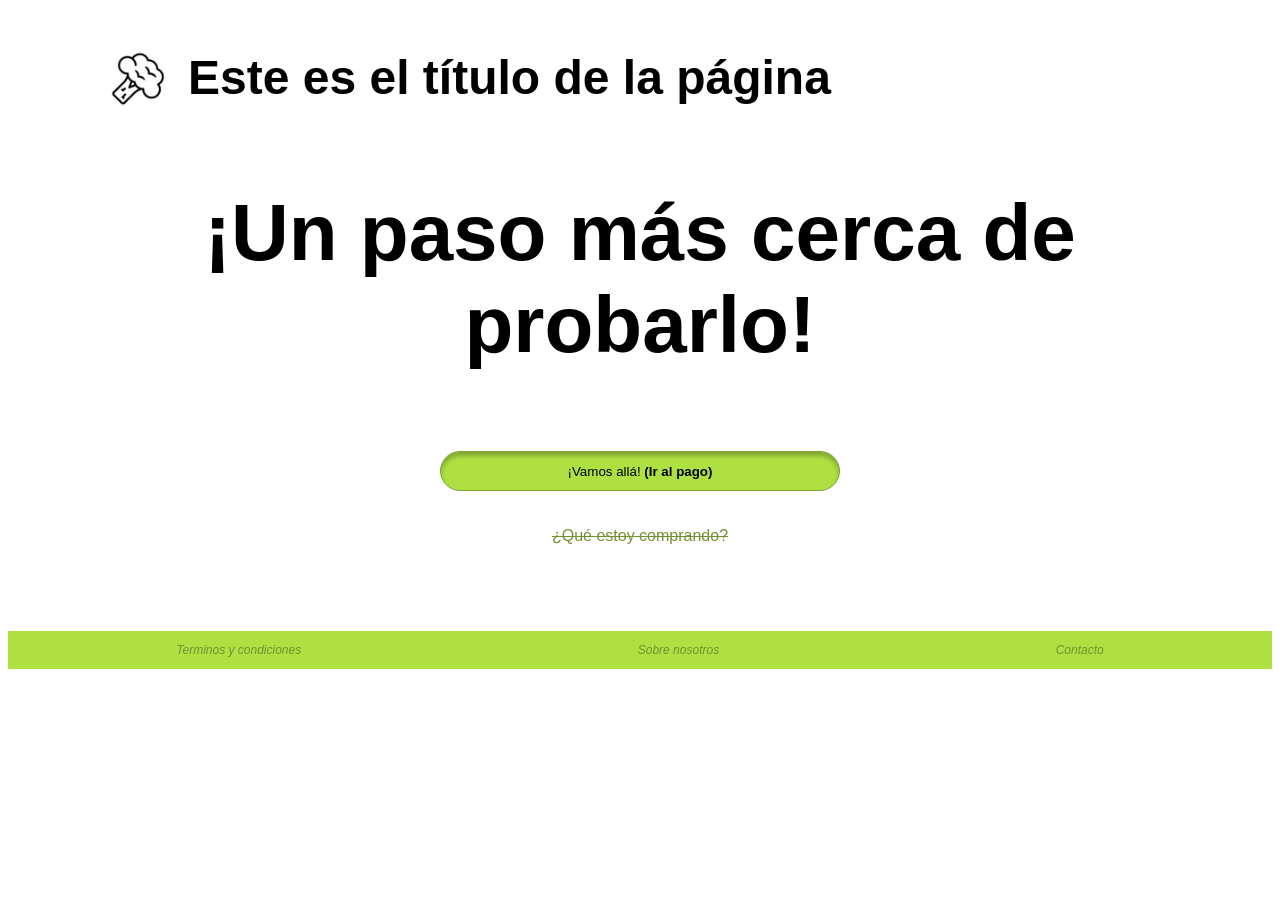
==== src/index.html @ e05ca709 "Nuevo maskify" ====
<!DOCTYPE html>
<html>
  <head>
    <meta charset="utf-8">
    <title>Tarjeta de crédito válida</title>
    <link rel="stylesheet" href="style.css" />
  </head>
  <body>
    <header id="brand">
      <!--aqui va el logo y el título-->
      <img id="img" src="broco.jpg">
      <h1 id="myBrand">Este es el título de la página</h1>
    </header>
    <main>
      <section id="ready">
        <!--para contener los inputs de texto y los cambios de texto en varios <div>-->
          <h2 id="firstStep">¡Un paso más cerca de <br>probarlo!</h2>
          <!--<button id="return" class="i">Aún no estoy listo...<b> (Continuar comprando)</b></button>-->
          <button id="go" class="i">¡Vamos allá!<b> (Ir al pago)</b></button>
          <p><a href="#" class="duda">¿Qué estoy comprando?</a></p>
      </section>
      <form id="cardVerification">
        <h2 id="datos">Ingresa tus datos</h2>
        <input type="text" id="name" class=" name" name="user" placeholder="Nombre del titular" required>
        <input type="text" id="card" class="card" name="card" placeholder="Número de tarjeta" value="" required>
        <input type="text" id="cvv" class="cvv" name="cvv" placeholder="CVV" required>
        <input type="month" id="expired" class="expired" name="expired" placeholder="Fecha de vencimiento" min="2022-05" max="2030-12" required>
        
        <input type="submit" id="verificar" class="verificar" value="Verificar">
        
      </form>
    </main>
    
    <footer>
      <!--pie de página. generalmente terminos y condiciones-->
      <p class="ifoot">Terminos y condiciones</p>
      <p class="ifoot">Sobre nosotros</p>
      <p class="ifoot">Contacto</p>
    </footer>
    <script src="index.js" type="module"></script>
  </body>
</html>
---- src/style.css ----
html{
    margin: 0;
    padding: 0;
    box-sizing: border-box;
    font-family: Arial, Helvetica, sans-serif;
}


#brand{
    font-size: 24px;
    /*filter: blur(2px);*/
    margin-top: 50px;
    margin-left: 100px;
}


#img{
    float: left;
    height: 60px;
    margin-right: 20px;
}

#ready{
    display: flex;
    flex-direction: column;
    align-items: center;
    align-content: center;
    padding: 50px;
    padding-top: 20px;
    padding-bottom: 70px;
}

#ready h2{
    font-size: 80px;
    text-align: center;
    margin-top: 30px;
    margin-bottom: 60px;
}

#return, #go, #verificar{
    background-color: #ADE040;
    border: 1px solid #80A337;
    border-radius: 40px;
    box-shadow: inset 0px 4px 4px rgba(0, 0, 0, 0.25);
    height: 40px;
}

.i{
    width: 400px;
    margin: 20px;
}

.duda{
    color: #739134;
    text-decoration-line: line-through;
}

#cardVerification{
    margin-left: 50px;
    padding: 50px;
    padding-bottom: 80px;
    display: none;
}

#cardVerification h2{
    font-size: 60px;
    margin-top: 0px;
    margin-bottom: 35px;
}

#name, #card, #cvv, #expired {
    background-color: #FAF9F9;
    color: gray;
    font-style: italic;
    border: 1px solid #A3A3A3;
    border-radius: 40px;
    height: 20px;
    margin-bottom: 15px;
    padding: 15px;
}
.name,.card{
    width: 500px;
    display: block;
}

.cvv,.expired{
    width: 248px;
}

.verificar{
    display: block;
    width: 200px;
    margin-top: 20px;
}

footer{
    display: flex;
    justify-content: space-around;
    align-items: baseline;
    font-style: italic;
    color: #739134;
    font-size: 12px;
    background-color: #ADE040;
}
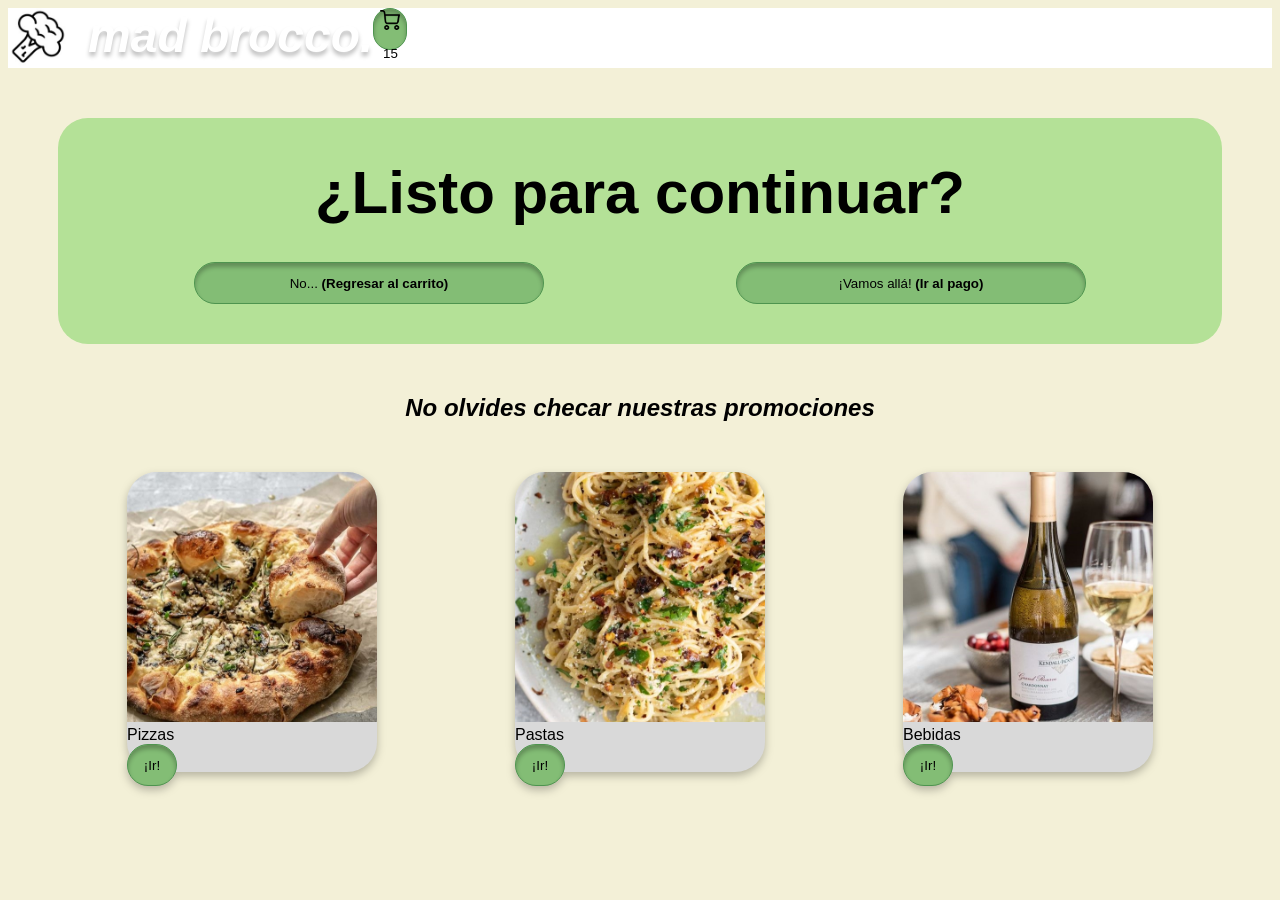
==== commit f42c372c: "Nuevo diseño" ====
--- a/src/index.html
+++ b/src/index.html
@@ -2,40 +2,61 @@
 <html>
   <head>
     <meta charset="utf-8">
-    <title>Tarjeta de crédito válida</title>
+    <title>mad brocco.</title>
     <link rel="stylesheet" href="style.css" />
   </head>
   <body>
-    <header id="brand">
-      <!--aqui va el logo y el título-->
-      <img id="img" src="broco.jpg">
-      <h1 id="myBrand">Este es el título de la página</h1>
+    <header>
+      <section id="brand">
+        <img id="brandImg" src="img\broco.jpg">
+        <h1 id="myBrand">mad brocco.</h1>
+        <button class="myShoppingCart">
+          <img id="bag" src="img\carrito.png">
+          <p id="myBag">15</p>
+        </button>
+      </section>
     </header>
     <main>
       <section id="ready">
-        <!--para contener los inputs de texto y los cambios de texto en varios <div>-->
-          <h2 id="firstStep">¡Un paso más cerca de <br>probarlo!</h2>
-          <!--<button id="return" class="i">Aún no estoy listo...<b> (Continuar comprando)</b></button>-->
-          <button id="go" class="i">¡Vamos allá!<b> (Ir al pago)</b></button>
-          <p><a href="#" class="duda">¿Qué estoy comprando?</a></p>
+         <article id="message">
+          <h2 id="readyMessage">¿Listo para continuar?</h2>
+          <div id="buttons">
+            <button id="return" class="messageButton">No...<b> (Regresar al carrito)</b></button>
+            <button id="goPay" class="messageButton">¡Vamos allá!<b> (Ir al pago)</b></button>
+          </div>
+         </article>  
+        <p id="promoMessage">No olvides checar nuestras promociones</p>
+         <article id="advertising">
+          <figure id="promo"> 
+          <img class="promoImg" src="img\pizza.jpg">
+          <p class="promoName"> Pizzas </p>
+          <button id="go" class="go"> ¡Ir! </button> 
+          </figure>
+          <figure id="promo">
+            <img class="promoImg" src="img\summer pasta.jpg">
+            <p class="promoName"> Pastas </p>
+            <button id="go" class="go"> ¡Ir! </button>
+          </figure>
+          <figure id="promo">
+            <img class="promoImg" src="img\wine.jpg">
+            <p class="promoName"> Bebidas </p>
+            <button id="go" class="go"> ¡Ir! </button>
+          </figure>
+         </article>
       </section>
       <form id="cardVerification">
+        <img id="exit" src="img\equis.png">
         <h2 id="datos">Ingresa tus datos</h2>
         <input type="text" id="name" class=" name" name="user" placeholder="Nombre del titular" required>
         <input type="text" id="card" class="card" name="card" placeholder="Número de tarjeta" value="" required>
         <input type="text" id="cvv" class="cvv" name="cvv" placeholder="CVV" required>
         <input type="month" id="expired" class="expired" name="expired" placeholder="Fecha de vencimiento" min="2022-05" max="2030-12" required>
-        
         <input type="submit" id="verificar" class="verificar" value="Verificar">
-        
       </form>
     </main>
     
     <footer>
-      <!--pie de página. generalmente terminos y condiciones-->
-      <p class="ifoot">Terminos y condiciones</p>
-      <p class="ifoot">Sobre nosotros</p>
-      <p class="ifoot">Contacto</p>
+      
     </footer>
     <script src="index.js" type="module"></script>
   </body>
--- a/src/style.css
+++ b/src/style.css
@@ -1,65 +1,121 @@
 html{
     margin: 0;
     padding: 0;
-    box-sizing: border-box;
     font-family: Arial, Helvetica, sans-serif;
+    background-color: #F3F0D7;
 }
 
-
 #brand{
-    font-size: 24px;
-    /*filter: blur(2px);*/
-    margin-top: 50px;
-    margin-left: 100px;
+    display: flex;
+    flex-direction: row;
+    background-color: #FFFFFF;
+    margin: 0;
 }
 
+#myBrand{
+    margin-top: 0px;
+    margin-bottom: 0px;
+    font-size: 48px;
+    font-style: italic;
+    color: #FFFFFF;
+    text-shadow: 0px 4px 4px rgba(0, 0, 0, 0.25);
+}
 
-#img{
+#brandImg{
     float: left;
     height: 60px;
     margin-right: 20px;
 }
 
-#ready{
-    display: flex;
-    flex-direction: column;
-    align-items: center;
-    align-content: center;
-    padding: 50px;
-    padding-top: 20px;
-    padding-bottom: 70px;
+.myShoppingBag{
+    height: 25px;
 }
 
-#ready h2{
-    font-size: 80px;
-    text-align: center;
-    margin-top: 30px;
-    margin-bottom: 60px;
+#bag{
+    width: 20px;
+    height: 20px;
 }
 
-#return, #go, #verificar{
-    background-color: #ADE040;
-    border: 1px solid #80A337;
-    border-radius: 40px;
-    box-shadow: inset 0px 4px 4px rgba(0, 0, 0, 0.25);
-    height: 40px;
+#message{
+    background-color: #B4E197;
+    border-radius: 30px;
+    padding: 40px;
+    margin: 50px;
 }
 
-.i{
-    width: 400px;
-    margin: 20px;
+#readyMessage{
+    font-size: 60px;
+    text-align: center;
+    margin: 0;
 }
 
-.duda{
-    color: #739134;
-    text-decoration-line: line-through;
+#buttons{
+    display: flex;
+    flex-direction: row;
+    justify-content: space-around;
+}
+
+.messageButton{
+    width: 350px;
+    margin-top: 35px;
+}
+
+#return, #goPay, #verificar, #go, .myShoppingCart{
+    background-color: #83BD75;
+    border: 1px solid #4E944F;
+    border-radius: 25px;
+    box-shadow: inset 0px 4px 4px rgba(0, 0, 0, 0.25);
+    height: 42px;
+}
+
+.go{
+    width: 50px;
+    height: 35px;
+}
+
+#promoMessage{
+    text-align: center;
+    font-style: italic;
+    font-weight: 700;
+    font-size: 24px;
+    margin: 0;
+}
+
+#advertising{
+    padding: 0;
+    margin: 50px;
+    display: flex;
+    flex-direction: row;
+    justify-content: space-around;
+}
+
+#promo{
+    width: 250px;
+    height: 280px;
+    border-radius: 30px;
+    margin: 0px;
+    padding-bottom: 20px;
+    background-color: #D9D9D9;
+    filter: drop-shadow(0px 4px 4px rgba(0, 0, 0, 0.25));
+}
+
+.promoImg{
+    width: 250px;
+    height: 250px;
+    border-radius: 30px 30px 0 0;
+}
+
+.promoName{
+    margin: 0px;
 }
 
 #cardVerification{
-    margin-left: 50px;
-    padding: 50px;
-    padding-bottom: 80px;
     display: none;
+    background-color: #B4E197;
+    border-radius: 30px;
+    padding: 40px 60px 40px 60px;
+    margin: 50px;
+    height: 450px;
 }
 
 #cardVerification h2{
@@ -68,6 +124,11 @@
     margin-bottom: 35px;
 }
 
+#exit{
+    width: 20px;
+    height: 20px;
+    float: right;
+}
 #name, #card, #cvv, #expired {
     background-color: #FAF9F9;
     color: gray;
@@ -76,29 +137,21 @@
     border-radius: 40px;
     height: 20px;
     margin-bottom: 15px;
-    padding: 15px;
+    padding: 10px;
 }
+
 .name,.card{
     width: 500px;
     display: block;
 }
 
 .cvv,.expired{
-    width: 248px;
+    width: 235px;
+    display: inline;
 }
 
 .verificar{
     display: block;
     width: 200px;
     margin-top: 20px;
-}
-
-footer{
-    display: flex;
-    justify-content: space-around;
-    align-items: baseline;
-    font-style: italic;
-    color: #739134;
-    font-size: 12px;
-    background-color: #ADE040;
 }
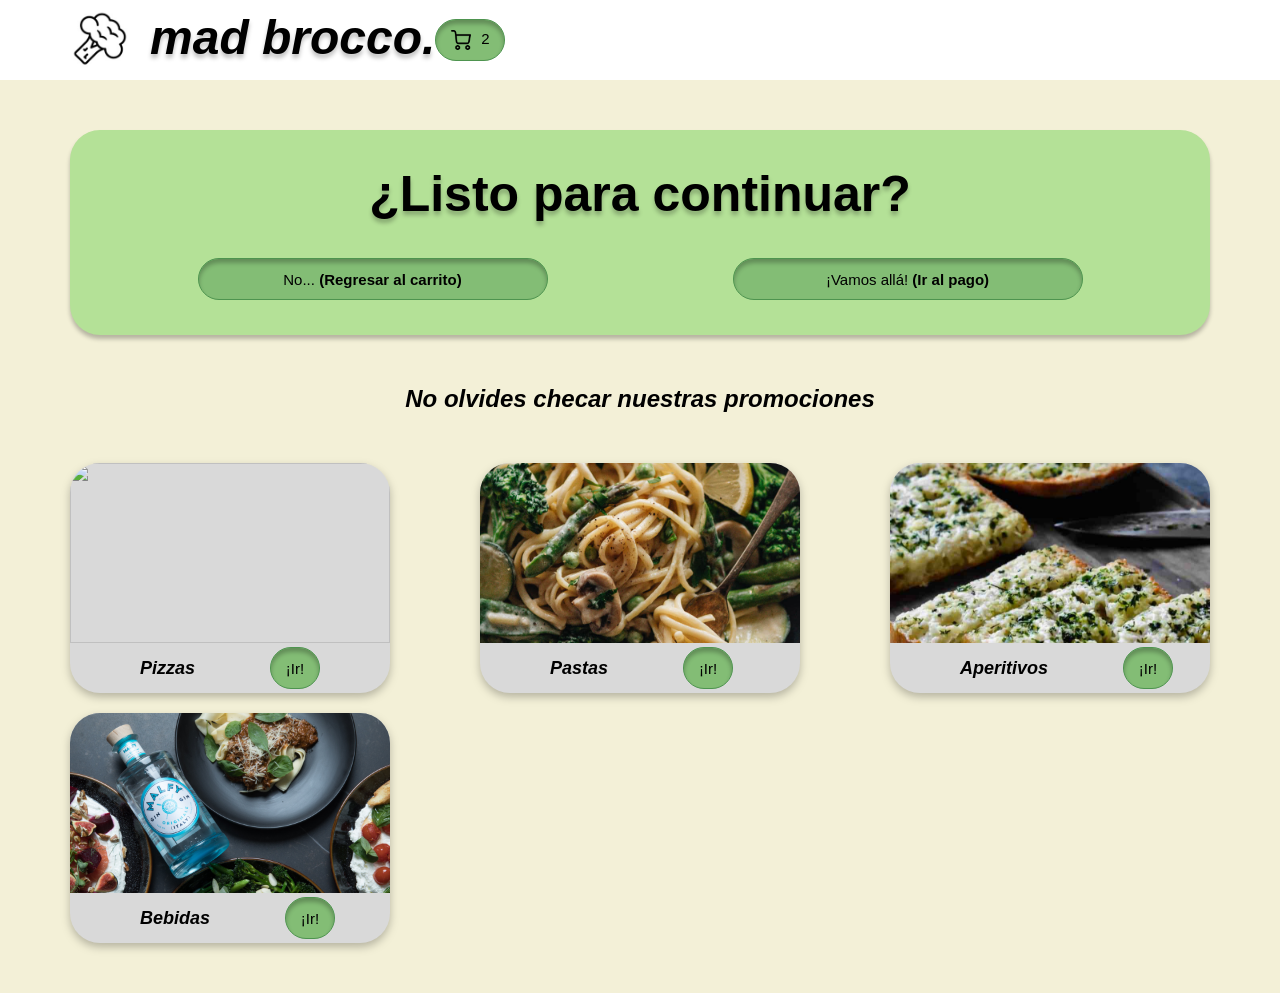
==== commit d01b4192: "try readme" ====
--- a/src/index.html
+++ b/src/index.html
@@ -12,7 +12,7 @@
         <h1 id="myBrand">mad brocco.</h1>
         <button class="myShoppingCart">
           <img id="bag" src="img\carrito.png">
-          <p id="myBag">15</p>
+          <p id="myBag">2</p>
         </button>
       </section>
     </header>
@@ -28,17 +28,22 @@
         <p id="promoMessage">No olvides checar nuestras promociones</p>
          <article id="advertising">
           <figure id="promo"> 
-          <img class="promoImg" src="img\pizza.jpg">
+          <img class="promoImg" src="img\pizza.png">
           <p class="promoName"> Pizzas </p>
           <button id="go" class="go"> ¡Ir! </button> 
           </figure>
           <figure id="promo">
-            <img class="promoImg" src="img\summer pasta.jpg">
+            <img class="promoImg" src="img\pasta.png">
             <p class="promoName"> Pastas </p>
             <button id="go" class="go"> ¡Ir! </button>
           </figure>
           <figure id="promo">
-            <img class="promoImg" src="img\wine.jpg">
+            <img class="promoImg" src="img\bread.png">
+            <p class="promoName"> Aperitivos </p>
+            <button id="go" class="go"> ¡Ir! </button>
+          </figure>
+          <figure id="promo">
+            <img class="promoImg" src="img\wine.png">
             <p class="promoName"> Bebidas </p>
             <button id="go" class="go"> ¡Ir! </button>
           </figure>
@@ -46,12 +51,15 @@
       </section>
       <form id="cardVerification">
         <img id="exit" src="img\equis.png">
+        <article id="userData">
         <h2 id="datos">Ingresa tus datos</h2>
         <input type="text" id="name" class=" name" name="user" placeholder="Nombre del titular" required>
         <input type="text" id="card" class="card" name="card" placeholder="Número de tarjeta" value="" required>
         <input type="text" id="cvv" class="cvv" name="cvv" placeholder="CVV" required>
         <input type="month" id="expired" class="expired" name="expired" placeholder="Fecha de vencimiento" min="2022-05" max="2030-12" required>
         <input type="submit" id="verificar" class="verificar" value="Verificar">
+        <input type="reset" id="tryAgain" class="tryAgain" value="Intenta de nuevo">
+        </article>
       </form>
     </main>
     
--- a/src/style.css
+++ b/src/style.css
@@ -1,4 +1,4 @@
-html{
+html, body{
     margin: 0;
     padding: 0;
     font-family: Arial, Helvetica, sans-serif;
@@ -8,8 +8,10 @@
 #brand{
     display: flex;
     flex-direction: row;
-    background-color: #FFFFFF;
+    justify-content: flex-start;
+    background-color: white;
     margin: 0;
+    padding: 10px 70px 10px 70px;
 }
 
 #myBrand{
@@ -17,7 +19,6 @@
     margin-bottom: 0px;
     font-size: 48px;
     font-style: italic;
-    color: #FFFFFF;
     text-shadow: 0px 4px 4px rgba(0, 0, 0, 0.25);
 }
 
@@ -27,26 +28,39 @@
     margin-right: 20px;
 }
 
-.myShoppingBag{
+.myShoppingCart{
     height: 25px;
+    width: 70px;
+    padding: 5px;
+    align-self: center;
+    justify-content: flex-end;
+}
+
+#myBag{
+    margin: 0;
+    text-align: center;
 }
 
 #bag{
     width: 20px;
     height: 20px;
+    float: left;
+    margin-left: 10px;
 }
 
 #message{
     background-color: #B4E197;
     border-radius: 30px;
-    padding: 40px;
-    margin: 50px;
+    padding: 35px;
+    margin: 50px 70px 50px 70px;
+    box-shadow: 0px 4px 4px rgba(0, 0, 0, 0.25);
 }
 
 #readyMessage{
-    font-size: 60px;
+    font-size: 50px;
     text-align: center;
     margin: 0;
+    text-shadow: 0px 4px 4px rgba(0, 0, 0, 0.25);
 }
 
 #buttons{
@@ -60,17 +74,19 @@
     margin-top: 35px;
 }
 
-#return, #goPay, #verificar, #go, .myShoppingCart{
+#return, #goPay, #verificar, #go, #tryAgain, .myShoppingCart{
     background-color: #83BD75;
     border: 1px solid #4E944F;
     border-radius: 25px;
     box-shadow: inset 0px 4px 4px rgba(0, 0, 0, 0.25);
     height: 42px;
+    font-size: 15px;
 }
 
 .go{
     width: 50px;
     height: 35px;
+    padding: 0;
 }
 
 #promoMessage{
@@ -83,39 +99,49 @@
 
 #advertising{
     padding: 0;
-    margin: 50px;
+    margin: 40px 70px 40px 70px;
     display: flex;
     flex-direction: row;
-    justify-content: space-around;
+    justify-content: space-between;
+    align-content: center;
+    flex-wrap: wrap;
 }
 
 #promo{
-    width: 250px;
-    height: 280px;
+    width: 320px;
+    height: 230px;
     border-radius: 30px;
-    margin: 0px;
-    padding-bottom: 20px;
+    margin: 10px 0 10px 0;
+    /*padding-bottom: 20px;*/
     background-color: #D9D9D9;
     filter: drop-shadow(0px 4px 4px rgba(0, 0, 0, 0.25));
 }
 
 .promoImg{
-    width: 250px;
-    height: 250px;
+    width: 320px;
+    height: 180px;
     border-radius: 30px 30px 0 0;
 }
 
 .promoName{
     margin: 0px;
+    margin:0 70px 0 70px;
+    font-weight: 700;
+    font-size: 18px;
+    font-style: italic;
+    display: inline;
 }
+
 
 #cardVerification{
     display: none;
     background-color: #B4E197;
     border-radius: 30px;
     padding: 40px 60px 40px 60px;
-    margin: 50px;
+    margin: 50px 70px 50px 70px;
     height: 450px;
+    width: 600px;
+    box-shadow: 0px 4px 4px rgba(0, 0, 0, 0.25);
 }
 
 #cardVerification h2{
@@ -150,8 +176,12 @@
     display: inline;
 }
 
-.verificar{
-    display: block;
+.verificar, .tryAgain{
     width: 200px;
     margin-top: 20px;
+    margin-right: 20px;
+}
+
+.tryAgain{
+    visibility: hidden;
 }
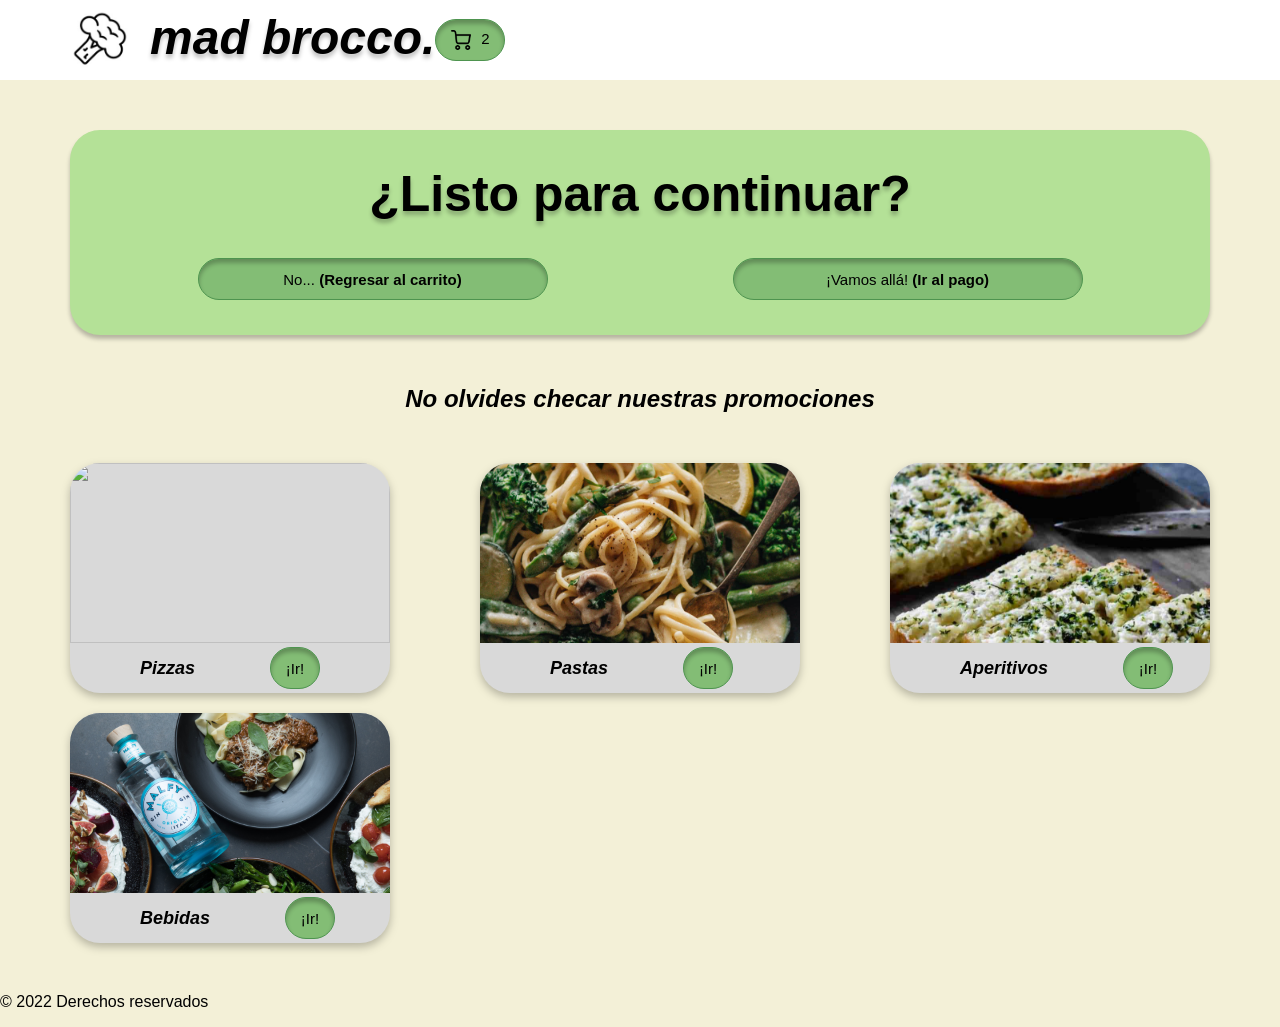
==== commit 28c02280: "try readme 3" ====
--- a/src/index.html
+++ b/src/index.html
@@ -49,22 +49,20 @@
           </figure>
          </article>
       </section>
-      <form id="cardVerification">
-        <img id="exit" src="img\equis.png">
-        <article id="userData">
-        <h2 id="datos">Ingresa tus datos</h2>
-        <input type="text" id="name" class=" name" name="user" placeholder="Nombre del titular" required>
-        <input type="text" id="card" class="card" name="card" placeholder="Número de tarjeta" value="" required>
-        <input type="text" id="cvv" class="cvv" name="cvv" placeholder="CVV" required>
-        <input type="month" id="expired" class="expired" name="expired" placeholder="Fecha de vencimiento" min="2022-05" max="2030-12" required>
-        <input type="submit" id="verificar" class="verificar" value="Verificar">
-        <input type="reset" id="tryAgain" class="tryAgain" value="Intenta de nuevo">
-        </article>
-      </form>
+      <section id="payPage">
+        <form id="cardVerification">
+          <img id="exit" src="img\equis.png">
+          <h2 id="datos">Ingresa tus datos</h2>
+          <input type="text" id="name" class="userInfo" name="user" placeholder="Nombre del titular" required>
+          <input type="text" id="card" class="userInfo" name="card" placeholder="Número de tarjeta" value="" required>
+          <input type="text" id="cvv" class="userInfo" name="cvv" placeholder="CVV" required>
+          <input type="month" id="expired" class="userInfo" name="expired" placeholder="Fecha de vencimiento" min="2022-05" max="2030-12" required>
+          <input type="button" id="verificar" class="verificar" value="Verificar">
+        </form>
+      </section>
     </main>
-    
     <footer>
-      
+      <p> © 2022 Derechos reservados </p>
     </footer>
     <script src="index.js" type="module"></script>
   </body>
--- a/src/style.css
+++ b/src/style.css
@@ -74,7 +74,7 @@
     margin-top: 35px;
 }
 
-#return, #goPay, #verificar, #go, #tryAgain, .myShoppingCart{
+#return, #goPay, #verificar, #go, .myShoppingCart{
     background-color: #83BD75;
     border: 1px solid #4E944F;
     border-radius: 25px;
@@ -132,9 +132,11 @@
     display: inline;
 }
 
+#payPage{
+    display: none
+}
 
 #cardVerification{
-    display: none;
     background-color: #B4E197;
     border-radius: 30px;
     padding: 40px 60px 40px 60px;
@@ -155,7 +157,8 @@
     height: 20px;
     float: right;
 }
-#name, #card, #cvv, #expired {
+
+.userInfo {
     background-color: #FAF9F9;
     color: gray;
     font-style: italic;
@@ -166,22 +169,22 @@
     padding: 10px;
 }
 
-.name,.card{
+#name,#card{
     width: 500px;
     display: block;
 }
 
-.cvv,.expired{
+#cvv,#expired{
     width: 235px;
     display: inline;
 }
 
-.verificar, .tryAgain{
+.verificar {
     width: 200px;
     margin-top: 20px;
     margin-right: 20px;
 }
 
-.tryAgain{
-    visibility: hidden;
+#verifyMessage{
+    background-color: aqua;
 }
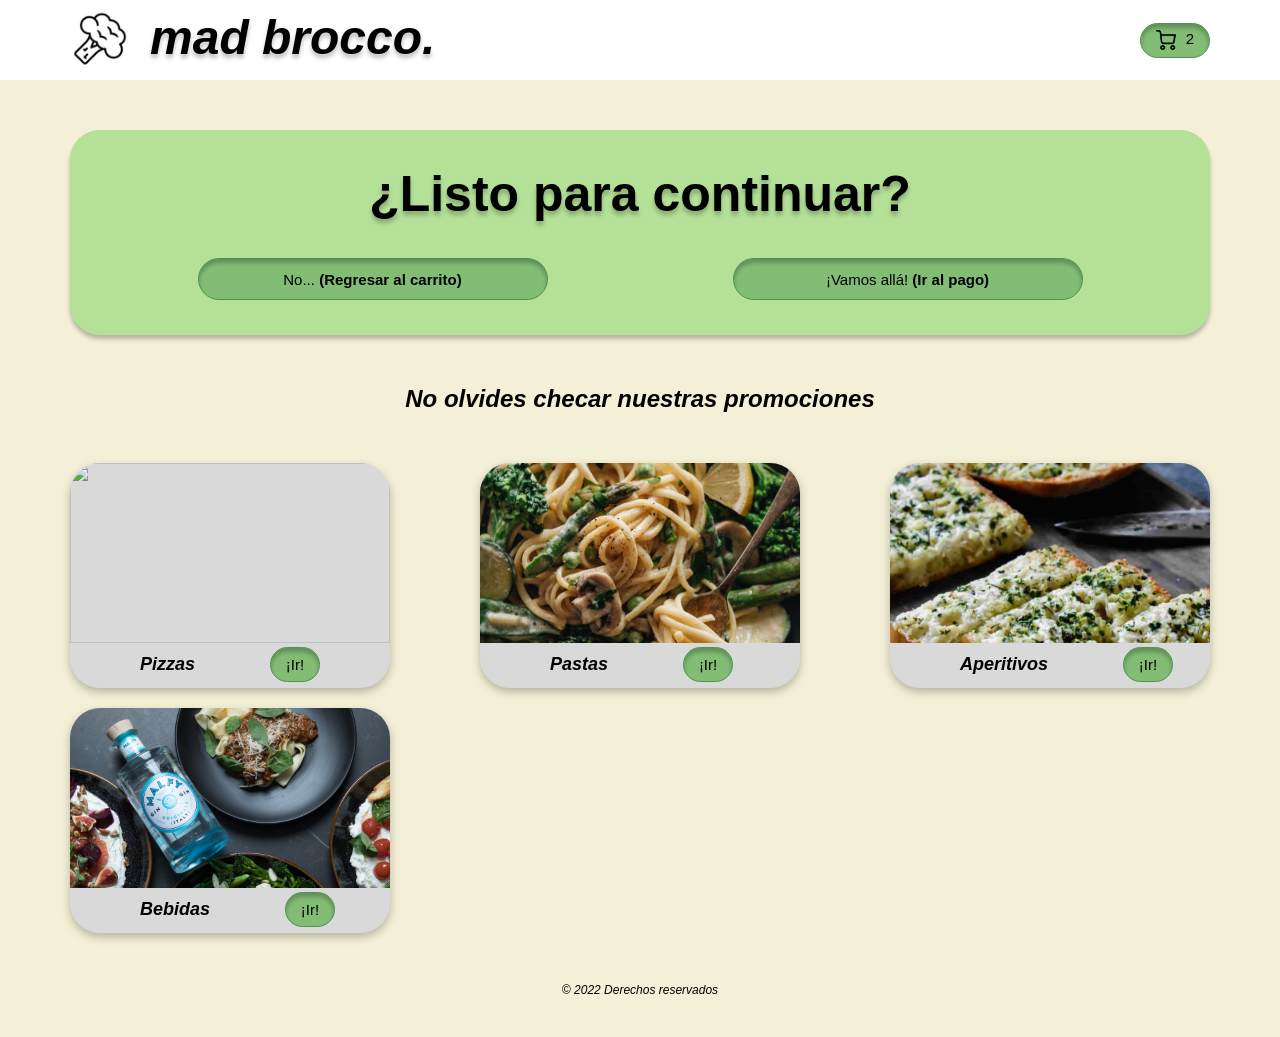
==== commit ee7defa0: "read me" ====
--- a/src/index.html
+++ b/src/index.html
@@ -7,10 +7,10 @@
   </head>
   <body>
     <header>
-      <section id="brand">
+      <section class="brand">
         <img id="brandImg" src="img\broco.jpg">
         <h1 id="myBrand">mad brocco.</h1>
-        <button class="myShoppingCart">
+        <button id="myShoppingCart">
           <img id="bag" src="img\carrito.png">
           <p id="myBag">2</p>
         </button>
@@ -57,12 +57,12 @@
           <input type="text" id="card" class="userInfo" name="card" placeholder="Número de tarjeta" value="" required>
           <input type="text" id="cvv" class="userInfo" name="cvv" placeholder="CVV" required>
           <input type="month" id="expired" class="userInfo" name="expired" placeholder="Fecha de vencimiento" min="2022-05" max="2030-12" required>
-          <input type="button" id="verificar" class="verificar" value="Verificar">
+          <button class="verificar"> Verificar </button>
         </form>
       </section>
     </main>
     <footer>
-      <p> © 2022 Derechos reservados </p>
+      <p class="rights"> © 2022 Derechos reservados </p>
     </footer>
     <script src="index.js" type="module"></script>
   </body>
--- a/src/style.css
+++ b/src/style.css
@@ -5,7 +5,7 @@
     background-color: #F3F0D7;
 }
 
-#brand{
+.brand{
     display: flex;
     flex-direction: row;
     justify-content: flex-start;
@@ -28,12 +28,12 @@
     margin-right: 20px;
 }
 
-.myShoppingCart{
-    height: 25px;
+#myShoppingCart{
+    height: 35px;
     width: 70px;
     padding: 5px;
     align-self: center;
-    justify-content: flex-end;
+    margin-left: auto;
 }
 
 #myBag{
@@ -74,13 +74,17 @@
     margin-top: 35px;
 }
 
-#return, #goPay, #verificar, #go, .myShoppingCart{
+button {
     background-color: #83BD75;
     border: 1px solid #4E944F;
     border-radius: 25px;
     box-shadow: inset 0px 4px 4px rgba(0, 0, 0, 0.25);
     height: 42px;
     font-size: 15px;
+}
+
+button:active{
+    background-color:#4E944F;
 }
 
 .go{
@@ -109,10 +113,9 @@
 
 #promo{
     width: 320px;
-    height: 230px;
+    height: 225px;
     border-radius: 30px;
     margin: 10px 0 10px 0;
-    /*padding-bottom: 20px;*/
     background-color: #D9D9D9;
     filter: drop-shadow(0px 4px 4px rgba(0, 0, 0, 0.25));
 }
@@ -141,7 +144,7 @@
     border-radius: 30px;
     padding: 40px 60px 40px 60px;
     margin: 50px 70px 50px 70px;
-    height: 450px;
+    height: 400px;
     width: 600px;
     box-shadow: 0px 4px 4px rgba(0, 0, 0, 0.25);
 }
@@ -185,6 +188,9 @@
     margin-right: 20px;
 }
 
-#verifyMessage{
-    background-color: aqua;
+.rights{
+    text-align: center;
+    margin: 0 0 40px 0;
+    font-size: 12px;
+    font-style: italic;
 }
